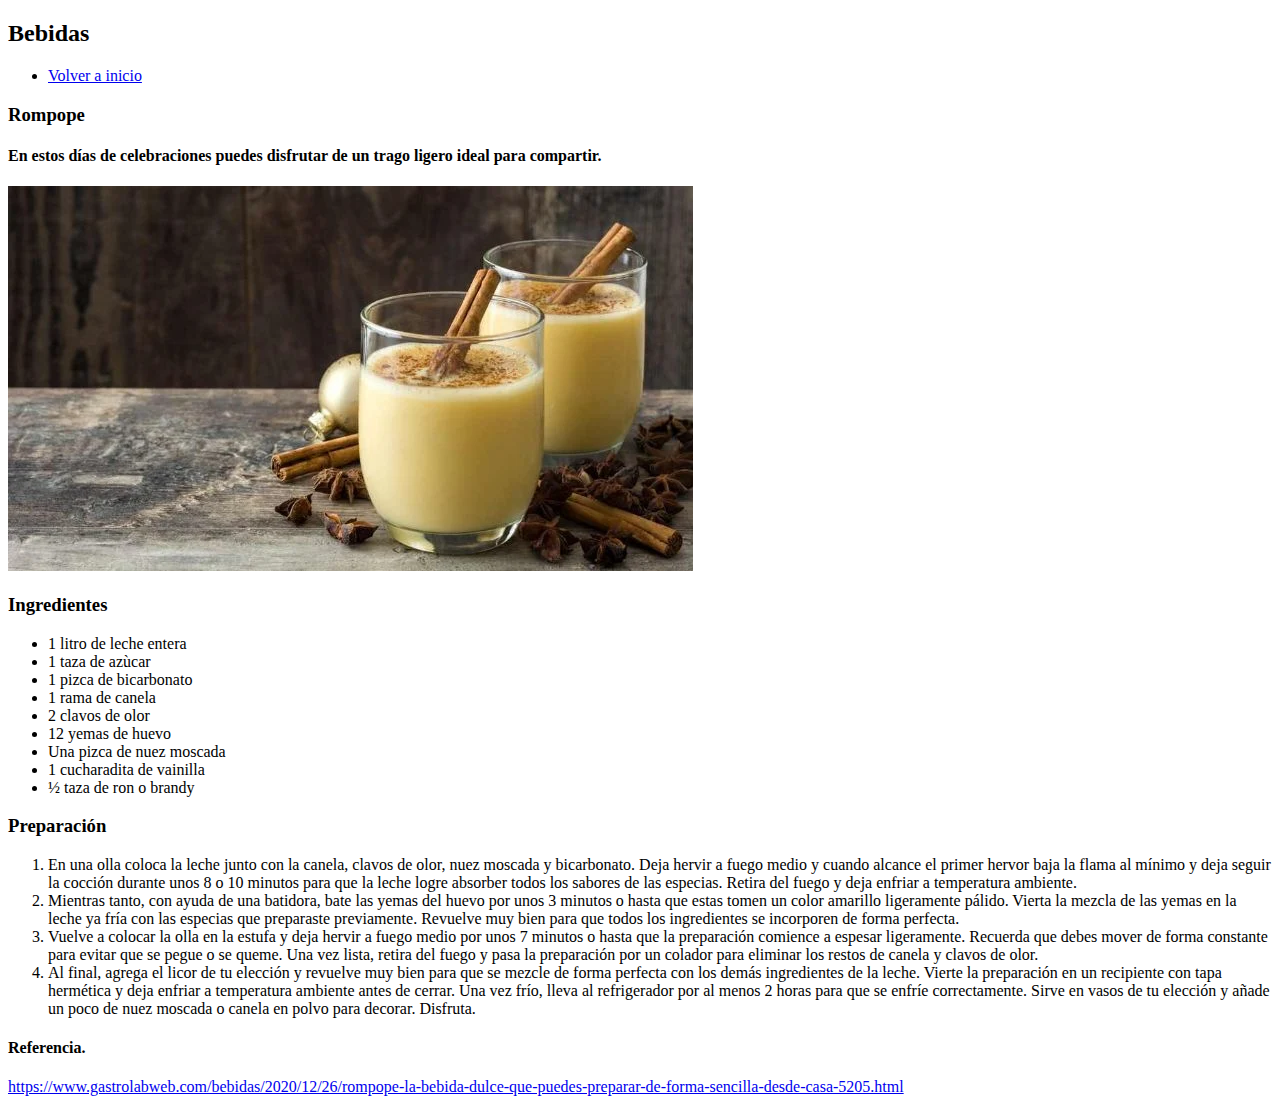
==== categorias/bebidas.html @ 9a43f18b "init" ====
<!DOCTYPE html>
<html lang="es">

<head>
    <meta charset="UTF-8">
    <meta name="viewport" content="width=device-width, initial-scale=1.0">
    <title>Bebidas</title>
</head>

<body>
    <h2>Bebidas</h2>
    <header>
        <nav>
            <ul>
                <li>
                    <a href="../index.html">Volver a inicio</a>
                </li>
            </ul>
        </nav>
    </header>
    <main>
        <section>
            <article>
                <h3>Rompope</h3>
                <h4>En estos días de celebraciones puedes disfrutar de un trago ligero ideal para compartir.</h4>
                <img src="../assets/img/rompope.webp" alt="vaso de rompope">
                <h3>Ingredientes</h3>
                <ul>
                    <li>1 litro de leche entera</li>
                    <li>1 taza de azùcar</li>
                    <li>1 pizca de bicarbonato</li>
                    <li>1 rama de canela</li>
                    <li>2 clavos de olor</li>
                    <li>12 yemas de huevo</li>
                    <li>Una pizca de nuez moscada</li>
                    <li>1 cucharadita de vainilla</li>
                    <li>½ taza de ron o brandy</li>
                </ul>
                <h3>Preparación</h3>
                <ol>
                    <li>En una olla coloca la leche junto con la canela, clavos de olor, nuez moscada y bicarbonato. Deja hervir a fuego medio y cuando alcance el primer hervor baja la flama al mínimo y deja seguir la cocción durante unos 8 o 10 minutos para que la leche logre absorber todos los sabores de las especias. Retira del fuego y deja enfriar a temperatura ambiente.</li>
                    <li>Mientras tanto, con ayuda de una batidora, bate las yemas del huevo por unos 3 minutos o hasta que estas tomen un color amarillo ligeramente pálido. Vierta la mezcla de las yemas en la leche ya fría con las especias que preparaste previamente. Revuelve muy bien para que todos los ingredientes se incorporen de forma perfecta.</li>
                    <li>Vuelve a colocar la olla en la estufa y deja hervir a fuego medio por unos 7 minutos o hasta que la preparación comience a espesar ligeramente. Recuerda que debes mover de forma constante para evitar que se pegue o se queme. Una vez lista, retira del fuego y pasa la preparación por un colador para eliminar los restos de canela y clavos de olor.</li>
                    <li>Al final, agrega el licor de tu elección y revuelve muy bien para que se mezcle de forma perfecta con los demás ingredientes de la leche. Vierte la preparación en un recipiente con tapa hermética y deja enfriar a temperatura ambiente antes de cerrar. Una vez frío, lleva al refrigerador por al menos 2 horas para que se enfríe correctamente. Sirve en vasos de tu elección y añade un poco de nuez moscada o canela en polvo para decorar. Disfruta.</li>
                </ol>
            </article>
        </section>
    </main>
    <footer>
        <h4>Referencia.</h4>
        <a href=https://www.gastrolabweb.com/bebidas/2020/12/26/rompope-la-bebida-dulce-que-puedes-preparar-de-forma-sencilla-desde-casa-5205.html" target="_blank">https://www.gastrolabweb.com/bebidas/2020/12/26/rompope-la-bebida-dulce-que-puedes-preparar-de-forma-sencilla-desde-casa-5205.html</a>
    </footer>
</body>

</html>
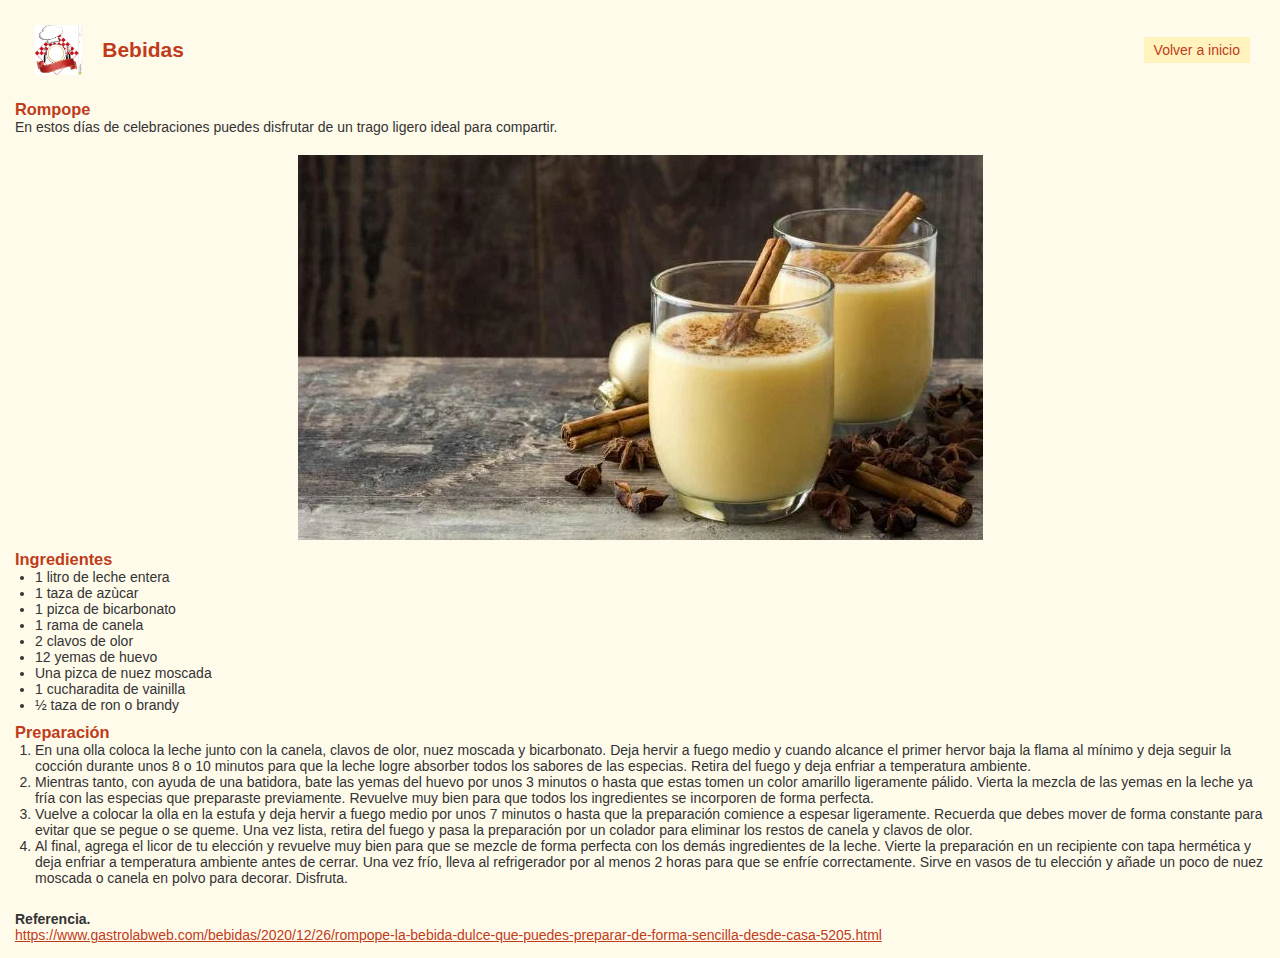
==== commit 362a5733: "sumativa 2" ====
--- a/categorias/bebidas.html
+++ b/categorias/bebidas.html
@@ -1,16 +1,16 @@
 <!DOCTYPE html>
 <html lang="es">
-
 <head>
     <meta charset="UTF-8">
     <meta name="viewport" content="width=device-width, initial-scale=1.0">
     <title>Bebidas</title>
+	<link rel="stylesheet" href="../assets/css/index.css" />
 </head>
-
 <body>
-    <h2>Bebidas</h2>
     <header>
         <nav>
+			<img src="../assets/img/logo-de-cocina.jpg" alt="logo del blog" />
+			<h2>Bebidas</h2>
             <ul>
                 <li>
                     <a href="../index.html">Volver a inicio</a>
@@ -19,10 +19,12 @@
         </nav>
     </header>
     <main>
+		<!-- Aqui va el contenido de bebidas.  -->
         <section>
             <article>
+				<!-- procedimiento del rompope -->
                 <h3>Rompope</h3>
-                <h4>En estos días de celebraciones puedes disfrutar de un trago ligero ideal para compartir.</h4>
+                <p>En estos días de celebraciones puedes disfrutar de un trago ligero ideal para compartir.</p>
                 <img src="../assets/img/rompope.webp" alt="vaso de rompope">
                 <h3>Ingredientes</h3>
                 <ul>
@@ -51,5 +53,4 @@
         <a href=https://www.gastrolabweb.com/bebidas/2020/12/26/rompope-la-bebida-dulce-que-puedes-preparar-de-forma-sencilla-desde-casa-5205.html" target="_blank">https://www.gastrolabweb.com/bebidas/2020/12/26/rompope-la-bebida-dulce-que-puedes-preparar-de-forma-sencilla-desde-casa-5205.html</a>
     </footer>
 </body>
-
 </html>--- a/assets/css/index.css
+++ b/assets/css/index.css
@@ -0,0 +1,91 @@
+* {
+	padding: 0;
+	margin: 0;
+	box-sizing: border-box;
+}
+
+body {
+	font-family: 'Lucida Sans', 'Lucida Sans Regular', 'Lucida Grande', 'Lucida Sans Unicode', Geneva, Verdana, sans-serif;
+	padding: 15px;
+	font-size: 14px;
+	background-color: #fffbeb;
+	color: #333;
+}
+
+p {
+	margin-bottom: 10px;
+}
+
+a {
+	color: #bf3c1b;
+}
+
+header nav {
+	display: flex;
+	align-items: center;
+	justify-content: space-between;
+}
+
+header nav img {
+	height: 50px;
+	margin: 10px 20px;
+}
+
+header nav h2 {
+	color: #bf3c1b;
+}
+
+header nav ul li a {
+	text-decoration: none;
+	color: #bf3c1b;
+	background-color: #fff2bd;
+	width: 100px;
+	padding: 5px 10px;
+}
+
+header nav ul li a:hover {
+	background-color: #bf3c1b;
+	color: #fff2bd;
+}
+
+header nav ul {
+	display: flex;
+	list-style: none;
+	margin-left: auto;
+}
+
+header nav ul li {
+	margin: 10px 15px;
+}
+
+section {
+	margin: 15px 0;
+}
+
+section article h3 {
+	margin-bottom: 10px;
+	color: #bf3c1b;
+	margin-bottom: 0;
+}
+
+section article {
+	display: flex;
+	flex-direction: column;
+
+}
+
+section article img {
+	margin: 10px auto;
+}
+
+section article span {
+	color: #888;
+	font-size: small;
+	display: block;
+	margin-bottom: 10px;
+}
+
+section article ul, section article ol {
+	margin-left: 20px;
+	margin-bottom: 10px;
+}